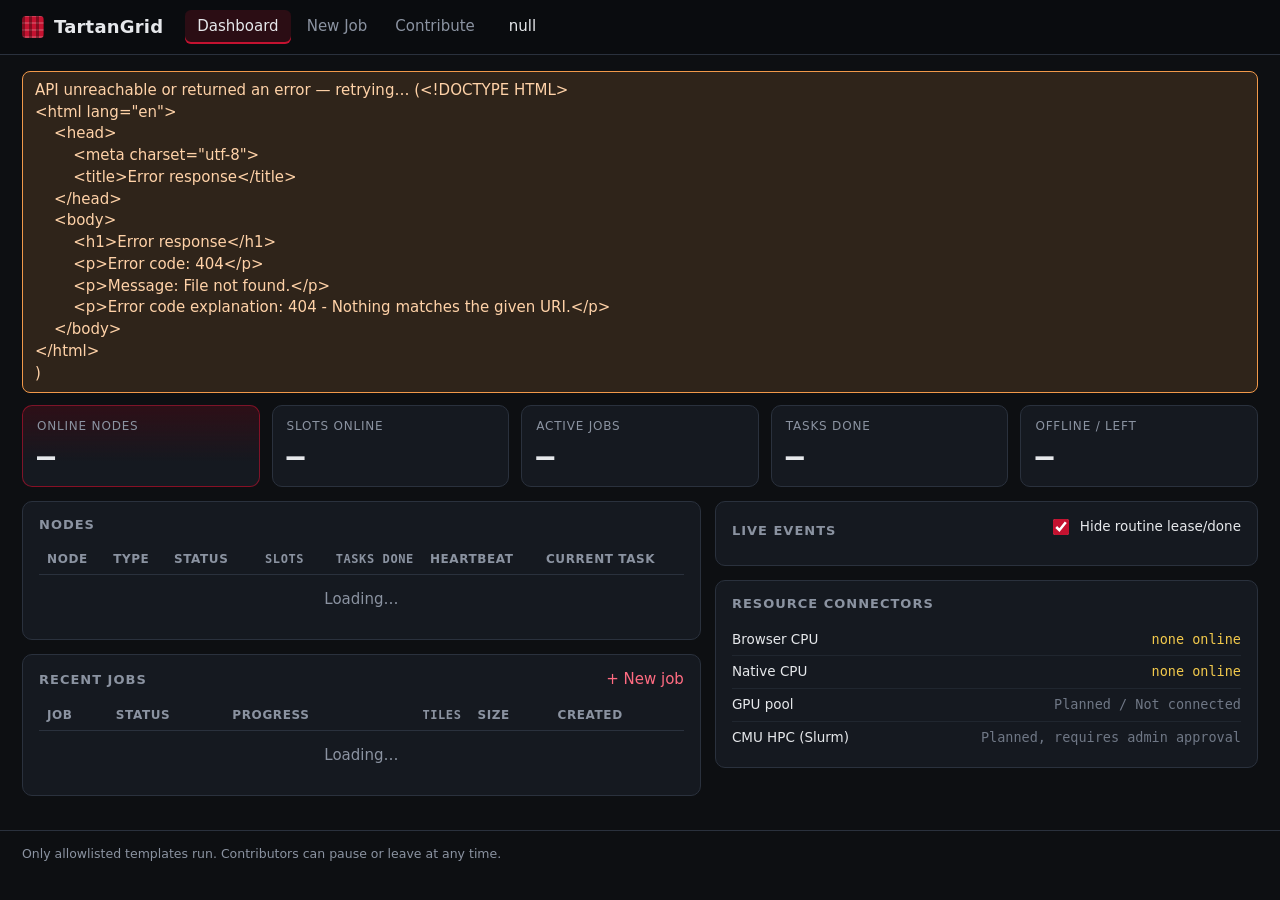
==== backend/static/index.html @ 4c3f1f61 "Add frontend pages (B): dashboard, new job, job detail, contribute Plain HTML/CSS/JS served from bac" ====
<!DOCTYPE html>
<html lang="en">
<head>
  <meta charset="utf-8">
  <meta name="viewport" content="width=device-width, initial-scale=1">
  <title>TartanGrid — Dashboard</title>
  <link rel="icon" href="data:,">
  <link rel="stylesheet" href="style.css">
</head>
<body>
  <header class="site"></header>
  <main>
    <section class="cards">
      <div class="card accent"><div class="label">Online nodes</div><div class="value num" id="c-online">—</div></div>
      <div class="card"><div class="label">Slots online</div><div class="value num" id="c-slots">—</div></div>
      <div class="card"><div class="label">Active jobs</div><div class="value num" id="c-jobs">—</div></div>
      <div class="card"><div class="label">Tasks done</div><div class="value num" id="c-done">—</div></div>
      <div class="card"><div class="label">Offline / left</div><div class="value num" id="c-off">—</div></div>
    </section>

    <div class="grid-2">
      <div class="stack">
        <section class="panel">
          <div class="panel-head"><h2>Nodes</h2><span class="muted small" id="server-time"></span></div>
          <table>
            <thead>
              <tr><th>Node</th><th>Type</th><th>Status</th><th class="num">Slots</th><th class="num">Tasks done</th><th>Heartbeat</th><th>Current task</th></tr>
            </thead>
            <tbody id="nodes"><tr><td colspan="7" class="empty">Loading…</td></tr></tbody>
          </table>
        </section>

        <section class="panel">
          <div class="panel-head"><h2>Recent jobs</h2><a id="new-job-link" href="new.html">+ New job</a></div>
          <table>
            <thead><tr><th>Job</th><th>Status</th><th>Progress</th><th class="num">Tiles</th><th>Size</th><th>Created</th></tr></thead>
            <tbody id="jobs"><tr><td colspan="6" class="empty">Loading…</td></tr></tbody>
          </table>
        </section>
      </div>

      <div class="stack">
        <section class="panel">
          <div class="panel-head">
            <h2>Live events</h2>
            <label class="check"><input type="checkbox" id="hide-noisy" checked> Hide routine lease/done</label>
          </div>
          <div class="muted small" id="hidden-count"></div>
          <ul class="events tall" id="events"></ul>
        </section>

        <section class="panel">
          <h2>Resource connectors</h2>
          <ul class="connectors">
            <li><span>Browser CPU</span><span id="conn-browser" class="conn-none">none online</span></li>
            <li><span>Native CPU</span><span id="conn-native" class="conn-none">none online</span></li>
            <li><span>GPU pool</span><span class="conn-planned">Planned / Not connected</span></li>
            <li><span>CMU HPC (Slurm)</span><span class="conn-planned">Planned, requires admin approval</span></li>
          </ul>
        </section>
      </div>
    </div>
  </main>
  <footer class="site"></footer>

  <script src="common.js"></script>
  <script>
    "use strict";
    TG.renderChrome("dashboard");
    TG.$("#new-job-link").href = TG.link("/new.html");
    const el = TG.el;

    // One error slot per poller so a success in one doesn't hide a failure in another.
    const errors = {};
    const onError = (key) => (e) => {
      errors[key] = e;
      const any = Object.values(errors).find(Boolean);
      TG.setBanner(any ? "API unreachable or returned an error — retrying… (" + any.message + ")" : null);
    };

    // ---------- stats ----------
    async function pollStats() {
      const s = await TG.api("/api/stats");
      const t = s.totals || {};
      TG.$("#c-online").textContent = t.online ?? 0;
      TG.$("#c-slots").textContent = t.slots_online ?? 0;
      TG.$("#c-jobs").textContent = t.active_jobs ?? 0;
      TG.$("#c-done").textContent = TG.fmtInt(t.tasks_done ?? 0);
      TG.$("#c-off").textContent = (t.offline ?? 0) + " / " + (t.left ?? 0);
      TG.$("#server-time").textContent = s.server_time ? "server time " + TG.fmtTime(s.server_time) : "";

      const workers = s.workers || [];
      TG.assignWorkerColors(workers);
      const rows = workers.map((w) =>
        el("tr", null,
          el("td", null, TG.workerDot(w.worker_id), " ", el("strong", null, w.name),
            el("div", { class: "muted small mono" }, w.worker_id)),
          el("td", null, TG.typeBadge(w.worker_type)),
          el("td", null, TG.statusBadge(w.status)),
          el("td", { class: "num" }, w.slots),
          el("td", { class: "num" }, TG.fmtInt(w.tasks_done)),
          el("td", { class: "mono small" }, TG.fmtAgo(w.last_heartbeat_age_s)),
          el("td", { class: "mono small" },
            (w.current_task_ids && w.current_task_ids.length) ? w.current_task_ids.map((id) => "#" + id).join(", ") : "—")));
      TG.$("#nodes").replaceChildren(...(rows.length ? rows :
        [el("tr", null, el("td", { colspan: 7, class: "empty" }, "No nodes yet. Open Contribute on a device, or start a native worker."))]));

      for (const type of ["browser", "native"]) {
        const n = workers.filter((w) => w.worker_type === type && w.status === "online").length;
        const c = TG.$("#conn-" + type);
        c.textContent = n ? `connected · ${n} online` : "none online";
        c.className = n ? "conn-on" : "conn-none";
      }
    }

    // ---------- jobs ----------
    async function pollJobs() {
      const r = await TG.api("/api/jobs");
      const jobs = (r && r.jobs) || [];
      const rows = jobs.map((j) => {
        const pct = j.task_count ? Math.round((100 * j.done_count) / j.task_count) : 0;
        const p = j.params || {};
        return el("tr", null,
          el("td", null, el("a", { class: "mono", href: TG.link("/job.html?id=" + encodeURIComponent(j.job_id)) }, j.job_id)),
          el("td", null, TG.statusBadge(j.status)),
          el("td", { style: { minWidth: "110px" } },
            el("div", { class: "progress" }, el("div", { style: { width: pct + "%" } }))),
          el("td", { class: "num" }, `${j.done_count}/${j.task_count}`),
          el("td", { class: "mono small" }, p.width ? `${p.width}×${p.height} · it ${p.max_iter}` : "—"),
          el("td", { class: "mono small" }, TG.fmtTime(j.created_at)));
      });
      TG.$("#jobs").replaceChildren(...(rows.length ? rows :
        [el("tr", null, el("td", { colspan: 6, class: "empty" }, "No jobs yet."))]));
    }

    // ---------- events ----------
    const feed = new TG.EventFeed(TG.$("#events"), {
      hideNoisyEl: TG.$("#hide-noisy"), countEl: TG.$("#hidden-count"), max: 100,
    });

    TG.startPolling(pollStats, 1000, onError("stats"));
    TG.startPolling(() => feed.poll(), 1000, onError("events"));
    TG.startPolling(pollJobs, 2000, onError("jobs"));
  </script>
</body>
</html>
---- backend/static/style.css ----
/* TartanGrid — shared styles (owner: B). Dark console look, CMU red accent. */
:root {
  --bg: #0d0f12;
  --panel: #151920;
  --panel-2: #1b2029;
  --line: #2a313d;
  --text: #e6e8eb;
  --muted: #8b93a1;
  --red: #c41230;
  --red-soft: rgba(196, 18, 48, 0.18);
  --green: #3ccf7a;
  --yellow: #f2c94c;
  --orange: #f2994a;
  --grey: #6f7785;
  --dark-grey: #454b55;
  --mono: ui-monospace, "SF Mono", "Cascadia Mono", Menlo, Consolas, monospace;
  --sans: system-ui, -apple-system, "Segoe UI", Roboto, sans-serif;
  --radius: 10px;
}
* { box-sizing: border-box; }
html, body { margin: 0; background: var(--bg); color: var(--text); font: 15px/1.45 var(--sans); }
a { color: #ff6b81; text-decoration: none; }
a:hover { text-decoration: underline; }
code, .mono, .num { font-family: var(--mono); }
.num { font-variant-numeric: tabular-nums; }
.muted { color: var(--muted); }
.small { font-size: 12.5px; }
[hidden] { display: none !important; }

/* ---------- chrome ---------- */
header.site {
  display: flex; align-items: center; gap: 22px;
  padding: 10px 22px; border-bottom: 1px solid var(--line); background: #0a0c0f;
  position: sticky; top: 0; z-index: 10;
}
.brand { display: flex; align-items: center; gap: 10px; color: var(--text); font-weight: 700; font-size: 18px; letter-spacing: 0.2px; }
.brand:hover { text-decoration: none; }
.logo {
  width: 22px; height: 22px; border-radius: 4px;
  background:
    repeating-linear-gradient(90deg, rgba(0,0,0,.35) 0 3px, transparent 3px 7px),
    repeating-linear-gradient(0deg, rgba(255,255,255,.18) 0 2px, transparent 2px 7px),
    var(--red);
}
header.site nav { display: flex; gap: 4px; }
header.site nav a { color: var(--muted); padding: 6px 12px; border-radius: 6px; }
header.site nav a:hover { color: var(--text); background: var(--panel-2); text-decoration: none; }
header.site nav a.active { color: var(--text); background: var(--red-soft); box-shadow: inset 0 -2px 0 var(--red); }
.mock-badge {
  margin-left: auto; font: 700 11px var(--mono); letter-spacing: 1px; color: #111;
  background: var(--yellow); padding: 3px 8px; border-radius: 4px;
}
footer.site { padding: 14px 22px 22px; color: var(--muted); font-size: 12.5px; border-top: 1px solid var(--line); margin-top: 18px; }
main { padding: 16px 22px; max-width: 1500px; margin: 0 auto; }
h1 { font-size: 22px; margin: 4px 0 14px; }
h2 { font-size: 13px; margin: 0 0 10px; text-transform: uppercase; letter-spacing: 1px; color: var(--muted); font-weight: 600; }
.banner { background: rgba(242, 153, 74, 0.15); border: 1px solid var(--orange); color: #ffd2a8; padding: 8px 12px; border-radius: 8px; margin-bottom: 12px; white-space: pre-wrap; }

/* ---------- panels & layout ---------- */
.panel { background: var(--panel); border: 1px solid var(--line); border-radius: var(--radius); padding: 14px 16px; }
.panel + .panel { margin-top: 14px; }
.panel-head { display: flex; align-items: baseline; justify-content: space-between; gap: 10px; margin-bottom: 10px; }
.panel-head h2 { margin: 0; }
.grid-2 { display: grid; grid-template-columns: minmax(0, 1.25fr) minmax(0, 1fr); gap: 14px; align-items: start; }
.stack > * + * { margin-top: 14px; }

.cards { display: grid; grid-template-columns: repeat(5, minmax(0, 1fr)); gap: 12px; margin-bottom: 14px; }
.card { background: var(--panel); border: 1px solid var(--line); border-radius: var(--radius); padding: 12px 14px; }
.card .label { color: var(--muted); font-size: 12px; text-transform: uppercase; letter-spacing: .8px; }
.card .value { font: 700 30px/1.15 var(--mono); margin-top: 4px; }
.card.accent { border-color: rgba(196, 18, 48, .6); background: linear-gradient(180deg, var(--red-soft), var(--panel) 70%); }

/* ---------- tables ---------- */
table { width: 100%; border-collapse: collapse; }
th { text-align: left; color: var(--muted); font-weight: 600; font-size: 12px; text-transform: uppercase; letter-spacing: .6px; padding: 6px 8px; border-bottom: 1px solid var(--line); }
td { padding: 7px 8px; border-bottom: 1px solid #20262f; vertical-align: middle; }
tr:last-child td { border-bottom: none; }
td.num, th.num { text-align: right; }
.empty { color: var(--muted); padding: 14px 8px; text-align: center; }

/* ---------- badges ---------- */
.badge { display: inline-block; font: 700 10.5px var(--mono); letter-spacing: .8px; padding: 2px 7px; border-radius: 4px; vertical-align: 1px; }
.type-browser { background: #d7dbe0; color: #1b1f24; }
.type-native { background: var(--red); color: #fff; }
.status { display: inline-flex; align-items: center; gap: 6px; font: 600 12.5px var(--mono); }
.status::before { content: ""; width: 8px; height: 8px; border-radius: 50%; background: currentColor; }
.status-online, .status-completed, .status-running { color: var(--green); }
.status-paused, .status-queued { color: var(--yellow); }
.status-offline { color: var(--grey); }
.status-left, .status-cancelled { color: var(--dark-grey); }
.status-failed { color: var(--orange); }
.status-connecting, .status-idle, .status-stopped { color: var(--muted); }
.status-error { color: var(--orange); }
.dot { display: inline-block; width: 10px; height: 10px; border-radius: 50%; flex: none; vertical-align: -1px; }
.dot-empty { background: transparent; }

/* ---------- event feed ---------- */
.events { list-style: none; margin: 0; padding: 0; max-height: 360px; overflow-y: auto; font: 12.5px/1.4 var(--mono); }
.events.tall { max-height: 460px; }
.ev { display: grid; grid-template-columns: 66px 124px 12px 1fr; gap: 8px; align-items: center; padding: 4px 6px; border-radius: 5px; }
.ev + .ev { border-top: 1px solid #1d222a; }
.ev-time { color: var(--muted); }
.ev-type { color: #aeb5c1; overflow: hidden; text-overflow: ellipsis; white-space: nowrap; }
.ev-msg { overflow-wrap: anywhere; }
.ev-alert .ev-type, .ev-alert .ev-msg { color: var(--orange); }
.ev-good .ev-type { color: var(--green); }
.ev-reassigned .ev-type { color: #111; background: var(--orange); border-radius: 3px; padding: 0 4px; font-weight: 700; justify-self: start; }
.flash { animation: flash 1.6s ease-out 1; }
@keyframes flash {
  0% { background: rgba(242, 153, 74, .55); }
  100% { background: transparent; }
}

/* ---------- forms & buttons ---------- */
label { display: block; font-size: 12.5px; color: var(--muted); margin-bottom: 4px; }
input[type=text], input[type=number], select, textarea {
  width: 100%; background: #0f1217; color: var(--text); border: 1px solid var(--line); border-radius: 7px;
  padding: 8px 10px; font: 14px var(--mono);
}
textarea { font-family: var(--sans); min-height: 76px; resize: vertical; }
input:focus, select:focus, textarea:focus { outline: none; border-color: var(--red); box-shadow: 0 0 0 2px var(--red-soft); }
.check { display: flex; align-items: center; gap: 8px; color: var(--text); font-size: 13.5px; margin: 0; cursor: pointer; }
.check input { accent-color: var(--red); width: 16px; height: 16px; }
.btn {
  display: inline-flex; align-items: center; justify-content: center; gap: 6px;
  background: var(--panel-2); color: var(--text); border: 1px solid var(--line); border-radius: 8px;
  padding: 9px 16px; font: 600 14px var(--sans); cursor: pointer;
}
.btn:hover:not(:disabled) { border-color: #48505e; background: #222834; }
.btn:disabled { opacity: .4; cursor: not-allowed; }
.btn.primary { background: var(--red); border-color: var(--red); color: #fff; }
.btn.primary:hover:not(:disabled) { background: #d8173a; }
.btn.big { padding: 13px 22px; font-size: 16px; min-height: 48px; }
.btn-row { display: flex; flex-wrap: wrap; gap: 10px; }
.form-grid { display: grid; grid-template-columns: repeat(4, minmax(0, 1fr)); gap: 12px; }
.note { border-left: 3px solid var(--red); background: var(--panel-2); padding: 10px 12px; border-radius: 0 8px 8px 0; }
.note.ai { border-left-color: #7aa7ff; }
.note.warn { border-left-color: var(--orange); color: #ffd2a8; white-space: pre-wrap; }
.note.err { border-left-color: var(--orange); background: rgba(242, 153, 74, .1); color: #ffd2a8; white-space: pre-wrap; }
.kv { display: grid; grid-template-columns: max-content 1fr; gap: 6px 16px; margin: 0; }
.kv dt { color: var(--muted); font-size: 13px; }
.kv dd { margin: 0; font-family: var(--mono); overflow-wrap: anywhere; }

/* ---------- connectors ---------- */
.connectors { list-style: none; margin: 0; padding: 0; }
.connectors li { display: flex; justify-content: space-between; gap: 10px; padding: 6px 0; border-bottom: 1px solid #20262f; font-size: 13.5px; }
.connectors li:last-child { border-bottom: none; }
.conn-on { color: var(--green); font-family: var(--mono); }
.conn-none { color: var(--yellow); font-family: var(--mono); }
.conn-planned { color: var(--grey); font-family: var(--mono); }

/* ---------- job page ---------- */
.job-layout { display: grid; grid-template-columns: minmax(0, 1fr) 360px; gap: 14px; align-items: start; }
.canvas-wrap { position: relative; width: 100%; background: #000; border-radius: 8px; overflow: hidden; border: 1px solid var(--line); }
.canvas-wrap canvas { display: block; width: 100%; height: auto; }
.canvas-wrap canvas.overlay { position: absolute; inset: 0; height: 100%; pointer-events: none; }
.progress { height: 12px; background: #0f1217; border: 1px solid var(--line); border-radius: 7px; overflow: hidden; }
.progress > div { height: 100%; width: 0; background: linear-gradient(90deg, #8e0c22, var(--red)); transition: width .4s; }
.counts { display: grid; grid-template-columns: repeat(4, 1fr); gap: 6px; margin-top: 10px; text-align: center; }
.counts div { background: var(--panel-2); border-radius: 6px; padding: 6px 4px; }
.counts b { display: block; font: 700 18px var(--mono); }
.counts span { color: var(--muted); font-size: 11px; text-transform: uppercase; letter-spacing: .6px; }
.legend { list-style: none; margin: 8px 0 0; padding: 0; }
.legend li { display: flex; align-items: center; gap: 8px; padding: 4px 0; font-size: 13.5px; }
.legend li .num { margin-left: auto; }
.big-num { font: 700 26px var(--mono); }
.speedup { font: 700 34px var(--mono); color: var(--green); }
.speedup.slow { color: var(--orange); }

/* ---------- contribute ---------- */
.contrib-layout { display: grid; grid-template-columns: minmax(0, 1fr) minmax(0, 1fr); gap: 14px; align-items: start; max-width: 1100px; }
.local-log { list-style: none; margin: 0; padding: 0; font: 12.5px/1.5 var(--mono); max-height: 260px; overflow-y: auto; }
.local-log li { padding: 2px 0; border-bottom: 1px solid #1d222a; overflow-wrap: anywhere; }
.state-big { font: 700 22px var(--mono); }

/* ---------- responsive ---------- */
@media (max-width: 1100px) {
  .grid-2, .job-layout, .contrib-layout { grid-template-columns: 1fr; }
  .cards { grid-template-columns: repeat(3, minmax(0, 1fr)); }
  .form-grid { grid-template-columns: repeat(2, minmax(0, 1fr)); }
}
@media (max-width: 640px) {
  main { padding: 12px; }
  header.site { flex-wrap: wrap; gap: 10px; padding: 10px 12px; }
  .cards { grid-template-columns: repeat(2, minmax(0, 1fr)); }
  .card .value { font-size: 24px; }
  .form-grid { grid-template-columns: 1fr 1fr; }
  .ev { grid-template-columns: 58px 1fr; }
  .ev .dot { display: none; }
  .ev-msg { grid-column: 1 / -1; }
  .btn-row .btn { flex: 1 1 45%; }
}
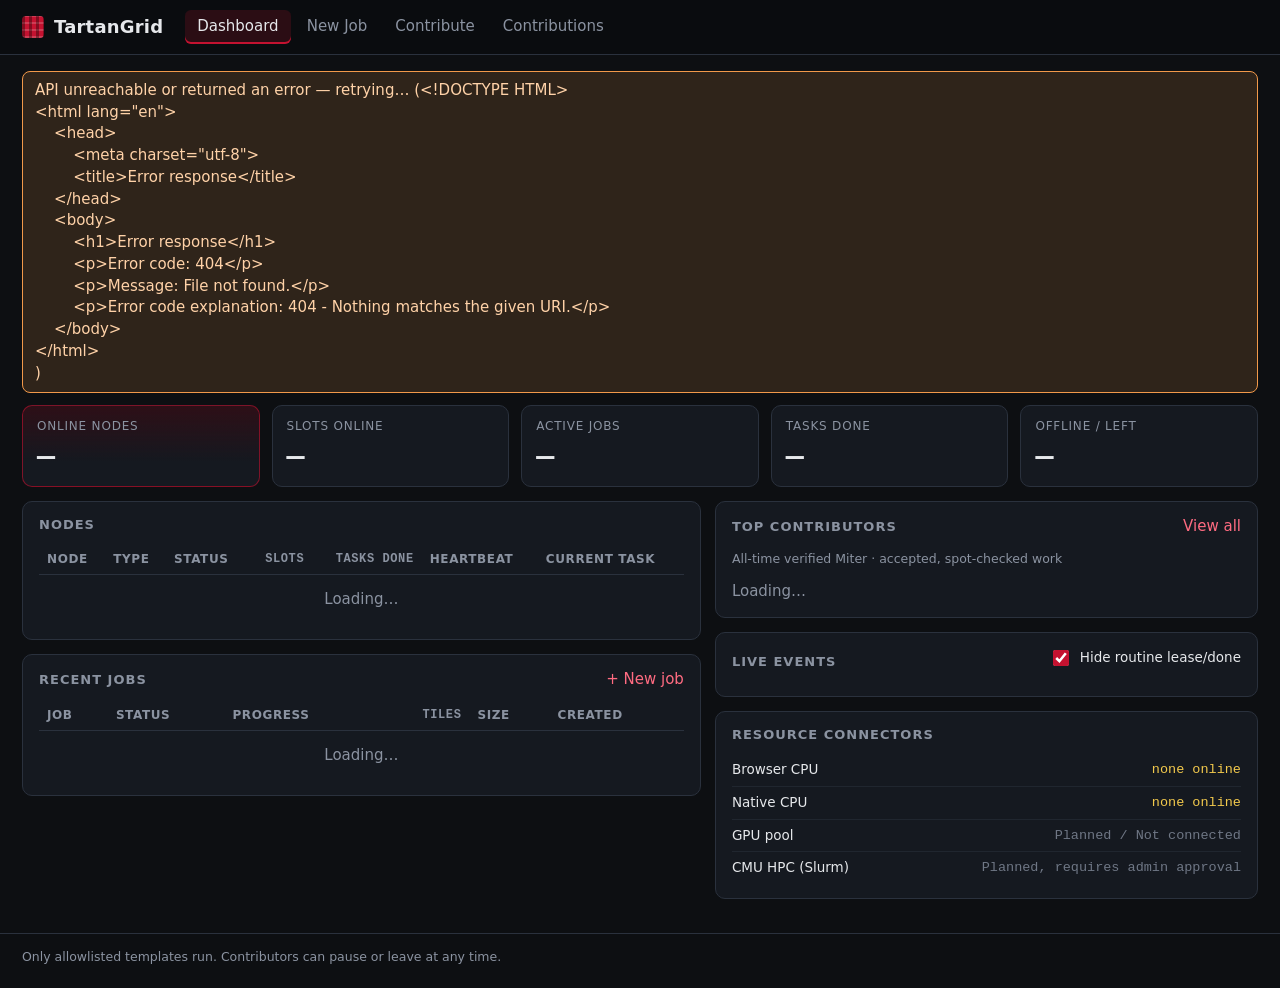
==== commit 10b5b775: "feat: track verified contributions by persistent device identity" ====
--- a/backend/static/index.html
+++ b/backend/static/index.html
@@ -22,24 +22,33 @@
       <div class="stack">
         <section class="panel">
           <div class="panel-head"><h2>Nodes</h2><span class="muted small" id="server-time"></span></div>
+          <div class="table-scroll" tabindex="0" role="region" aria-label="Nodes table">
           <table>
             <thead>
               <tr><th>Node</th><th>Type</th><th>Status</th><th class="num">Slots</th><th class="num">Tasks done</th><th>Heartbeat</th><th>Current task</th></tr>
             </thead>
             <tbody id="nodes"><tr><td colspan="7" class="empty">Loading…</td></tr></tbody>
           </table>
+          </div>
         </section>
 
         <section class="panel">
           <div class="panel-head"><h2>Recent jobs</h2><a id="new-job-link" href="new.html">+ New job</a></div>
+          <div class="table-scroll" tabindex="0" role="region" aria-label="Recent jobs table">
           <table>
             <thead><tr><th>Job</th><th>Status</th><th>Progress</th><th class="num">Tiles</th><th>Size</th><th>Created</th></tr></thead>
             <tbody id="jobs"><tr><td colspan="6" class="empty">Loading…</td></tr></tbody>
           </table>
+          </div>
         </section>
       </div>
 
       <div class="stack">
+        <section class="panel">
+          <div class="panel-head"><h2>Top contributors</h2><a id="contributions-link" href="contributions.html">View all</a></div>
+          <p class="muted small">All-time verified Miter · accepted, spot-checked work</p>
+          <ol class="top-contributors" id="top-contributors"><li class="muted">Loading…</li></ol>
+        </section>
         <section class="panel">
           <div class="panel-head">
             <h2>Live events</h2>
@@ -68,6 +77,7 @@
     "use strict";
     TG.renderChrome("dashboard");
     TG.$("#new-job-link").href = TG.link("/new.html");
+    TG.$("#contributions-link").href = TG.link("/contributions.html");
     const el = TG.el;
 
     // One error slot per poller so a success in one doesn't hide a failure in another.
@@ -133,6 +143,18 @@
         [el("tr", null, el("td", { colspan: 6, class: "empty" }, "No jobs yet."))]));
     }
 
+    async function pollContributions() {
+      const data = await TG.api("/api/contributions");
+      const devices = TG.rankContributions(data.devices).slice(0, 3);
+      TG.$("#top-contributors").replaceChildren(...(devices.length ? devices.map((d, i) =>
+        el("li", { "data-device-id": d.device_id },
+          el("span", { class: "muted num" }, i + 1), TG.workerDot(d.device_id),
+          el("span", { class: "contributor-name" }, el("strong", null, d.display_name),
+            d.owner ? el("span", { class: "muted small" }, d.owner) : null),
+          el("span", { class: "num contributor-credit" }, TG.fmtMiter(d.verified_miter), el("span", { class: "muted small" }, " Miter")))) :
+        [el("li", { class: "muted" }, "No devices yet. Start contributing to join the list.")]));
+    }
+
     // ---------- events ----------
     const feed = new TG.EventFeed(TG.$("#events"), {
       hideNoisyEl: TG.$("#hide-noisy"), countEl: TG.$("#hidden-count"), max: 100,
@@ -141,6 +163,7 @@
     TG.startPolling(pollStats, 1000, onError("stats"));
     TG.startPolling(() => feed.poll(), 1000, onError("events"));
     TG.startPolling(pollJobs, 2000, onError("jobs"));
+    TG.startPolling(pollContributions, 5000, onError("contributions"));
   </script>
 </body>
 </html>
--- a/backend/static/style.css
+++ b/backend/static/style.css
@@ -42,7 +42,7 @@
     repeating-linear-gradient(0deg, rgba(255,255,255,.18) 0 2px, transparent 2px 7px),
     var(--red);
 }
-header.site nav { display: flex; gap: 4px; }
+header.site nav { display: flex; gap: 4px; flex-wrap: wrap; }
 header.site nav a { color: var(--muted); padding: 6px 12px; border-radius: 6px; }
 header.site nav a:hover { color: var(--text); background: var(--panel-2); text-decoration: none; }
 header.site nav a.active { color: var(--text); background: var(--red-soft); box-shadow: inset 0 -2px 0 var(--red); }
@@ -57,12 +57,13 @@
 .banner { background: rgba(242, 153, 74, 0.15); border: 1px solid var(--orange); color: #ffd2a8; padding: 8px 12px; border-radius: 8px; margin-bottom: 12px; white-space: pre-wrap; }
 
 /* ---------- panels & layout ---------- */
-.panel { background: var(--panel); border: 1px solid var(--line); border-radius: var(--radius); padding: 14px 16px; }
+.panel { background: var(--panel); border: 1px solid var(--line); border-radius: var(--radius); padding: 14px 16px; min-width: 0; }
 .panel + .panel { margin-top: 14px; }
-.panel-head { display: flex; align-items: baseline; justify-content: space-between; gap: 10px; margin-bottom: 10px; }
+.panel-head { display: flex; flex-wrap: wrap; align-items: baseline; justify-content: space-between; gap: 10px; margin-bottom: 10px; }
 .panel-head h2 { margin: 0; }
 .grid-2 { display: grid; grid-template-columns: minmax(0, 1.25fr) minmax(0, 1fr); gap: 14px; align-items: start; }
 .stack > * + * { margin-top: 14px; }
+.stack { min-width: 0; }
 
 .cards { display: grid; grid-template-columns: repeat(5, minmax(0, 1fr)); gap: 12px; margin-bottom: 14px; }
 .card { background: var(--panel); border: 1px solid var(--line); border-radius: var(--radius); padding: 12px 14px; }
@@ -72,6 +73,7 @@
 
 /* ---------- tables ---------- */
 table { width: 100%; border-collapse: collapse; }
+.table-scroll { overflow-x: auto; max-width: 100%; }
 th { text-align: left; color: var(--muted); font-weight: 600; font-size: 12px; text-transform: uppercase; letter-spacing: .6px; padding: 6px 8px; border-bottom: 1px solid var(--line); }
 td { padding: 7px 8px; border-bottom: 1px solid #20262f; vertical-align: middle; }
 tr:last-child td { border-bottom: none; }
@@ -113,7 +115,7 @@
 
 /* ---------- forms & buttons ---------- */
 label { display: block; font-size: 12.5px; color: var(--muted); margin-bottom: 4px; }
-input[type=text], input[type=number], select, textarea {
+input[type=text], input[type=number], input[type=datetime-local], select, textarea {
   width: 100%; background: #0f1217; color: var(--text); border: 1px solid var(--line); border-radius: 7px;
   padding: 8px 10px; font: 14px var(--mono);
 }
@@ -133,6 +135,7 @@
 .btn.big { padding: 13px 22px; font-size: 16px; min-height: 48px; }
 .btn-row { display: flex; flex-wrap: wrap; gap: 10px; }
 .form-grid { display: grid; grid-template-columns: repeat(4, minmax(0, 1fr)); gap: 12px; }
+.preset-picker { width: 280px; max-width: 100%; }
 .note { border-left: 3px solid var(--red); background: var(--panel-2); padding: 10px 12px; border-radius: 0 8px 8px 0; }
 .note.ai { border-left-color: #7aa7ff; }
 .note.warn { border-left-color: var(--orange); color: #ffd2a8; white-space: pre-wrap; }
@@ -173,6 +176,45 @@
 .local-log li { padding: 2px 0; border-bottom: 1px solid #1d222a; overflow-wrap: anywhere; }
 .state-big { font: 700 22px var(--mono); }
 
+/* ---------- device contributions ---------- */
+.sr-only { position: absolute; width: 1px; height: 1px; padding: 0; margin: -1px; overflow: hidden; clip-path: inset(50%); white-space: nowrap; border: 0; }
+.contributions-heading { align-items: center; flex-wrap: wrap; }
+.contributions-heading p { margin-top: 0; }
+.contribution-filters { display: flex; align-items: end; flex-wrap: wrap; gap: 14px; }
+.contribution-filters > div:first-child { min-width: 170px; }
+.custom-range { display: flex; align-items: end; flex-wrap: wrap; gap: 12px; }
+.custom-range > div { min-width: 0; }
+.contribution-totals { grid-template-columns: repeat(3, minmax(0, 1fr)); margin-top: 14px; }
+.contribution-totals .value { overflow-wrap: anywhere; font-size: clamp(20px, 3vw, 30px); }
+.contributions-table { table-layout: fixed; }
+.contributions-table th:first-child { width: 6%; }
+.contributions-table th:nth-child(2) { width: 23%; }
+.contributions-table th:nth-child(5) { width: 8%; }
+.contributions-table td { overflow-wrap: anywhere; }
+.contributions-table .verified-credit { font-weight: 700; }
+.device-label > div + div { margin-top: 4px; }
+.type-tags { display: flex; flex-wrap: wrap; gap: 4px; }
+.share-cell .progress { height: 8px; margin-top: 5px; }
+.top-contributors { list-style: none; margin: 0; padding: 0; }
+.top-contributors li[data-device-id] { display: grid; grid-template-columns: 18px 10px minmax(0, 1fr) minmax(0, auto); gap: 9px; align-items: center; padding: 10px 0; }
+.top-contributors li + li { border-top: 1px solid var(--line); }
+.contributor-name { overflow-wrap: anywhere; }
+.contributor-name > span { display: block; }
+.contributor-credit { text-align: right; overflow-wrap: anywhere; }
+.contributor-credit > span { display: block; }
+.btn[aria-disabled="true"] { opacity: .4; cursor: not-allowed; }
+
+@media (max-width: 900px) {
+  .contributions-table, .contributions-table tbody { display: block; }
+  .contributions-table thead { position: absolute; width: 1px; height: 1px; overflow: hidden; clip-path: inset(50%); }
+  .contributions-table tr { display: block; padding: 10px 0; border-bottom: 1px solid var(--line); }
+  .contributions-table tr:last-child { border-bottom: none; }
+  .contributions-table td { display: grid; grid-template-columns: minmax(88px, 30%) minmax(0, 1fr); gap: 12px; border: 0; padding: 5px 0; text-align: left; }
+  .contributions-table td::before { content: attr(data-label); color: var(--muted); font: 12.5px var(--sans); }
+  .contributions-table td.empty { display: block; }
+  .contributions-table td.empty::before { content: none; }
+}
+
 /* ---------- responsive ---------- */
 @media (max-width: 1100px) {
   .grid-2, .job-layout, .contrib-layout { grid-template-columns: 1fr; }
@@ -189,4 +231,7 @@
   .ev .dot { display: none; }
   .ev-msg { grid-column: 1 / -1; }
   .btn-row .btn { flex: 1 1 45%; }
-}
+  header.site nav a { padding: 6px 8px; }
+  .contribution-filters, .custom-range { display: grid; grid-template-columns: minmax(0, 1fr); width: 100%; }
+  .contribution-totals { grid-template-columns: minmax(0, 1fr); }
+}
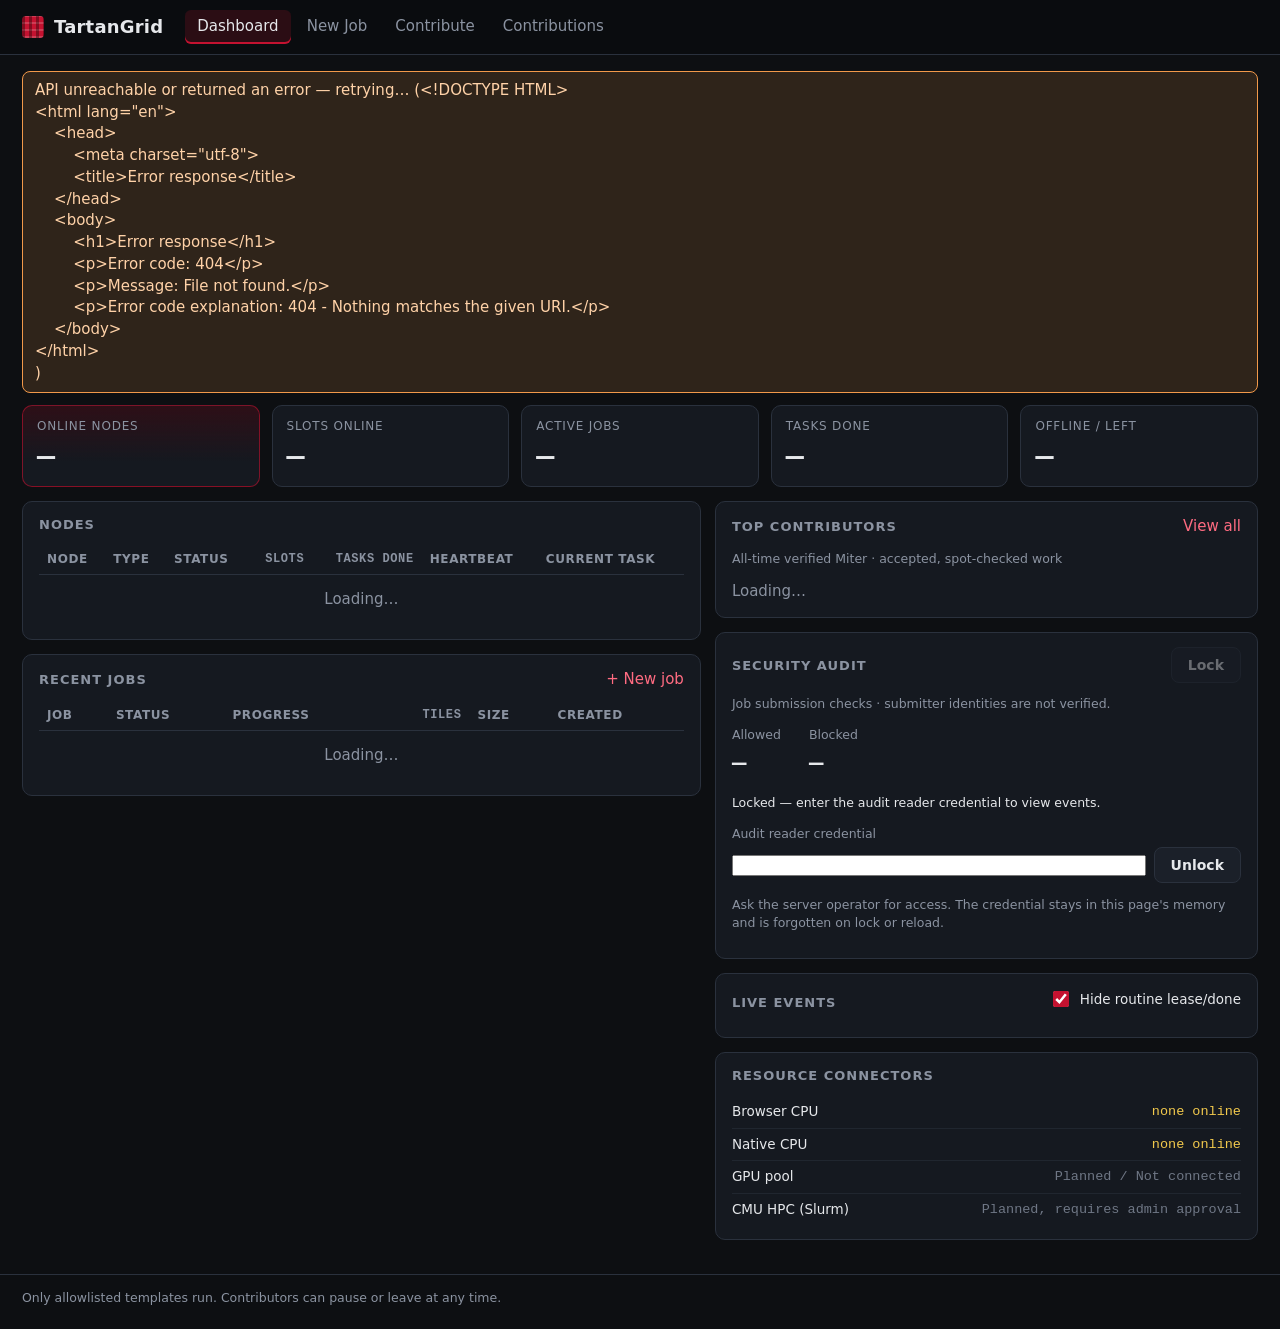
==== commit b8aa11c5: "feat: show protected submission audit on dashboard" ====
--- a/backend/static/index.html
+++ b/backend/static/index.html
@@ -49,6 +49,28 @@
           <p class="muted small">All-time verified Miter · accepted, spot-checked work</p>
           <ol class="top-contributors" id="top-contributors"><li class="muted">Loading…</li></ol>
         </section>
+        <section class="panel" id="audit-panel" aria-labelledby="audit-title">
+          <div class="panel-head">
+            <h2 id="audit-title">Security audit</h2>
+            <button class="btn" id="audit-lock" type="button" disabled>Lock</button>
+          </div>
+          <p class="muted small">Job submission checks · submitter identities are not verified.</p>
+          <div class="audit-counts">
+            <div><span class="muted small">Allowed</span><strong class="num" id="audit-allowed">—</strong></div>
+            <div><span class="muted small">Blocked</span><strong class="num" id="audit-blocked">—</strong></div>
+          </div>
+          <p class="small" id="audit-status" role="status" aria-live="polite">Locked — enter the audit reader credential to view events.</p>
+          <form id="audit-form" autocomplete="off">
+            <label for="audit-token">Audit reader credential</label>
+            <div class="audit-unlock-row">
+              <input id="audit-token" type="password" required maxlength="256" autocomplete="off" spellcheck="false" aria-describedby="audit-help">
+              <button class="btn" id="audit-unlock" type="submit">Unlock</button>
+            </div>
+            <p class="muted small" id="audit-help">Ask the server operator for access. The credential stays in this page's memory and is forgotten on lock or reload.</p>
+          </form>
+          <p class="muted small" id="audit-scope" hidden>Counts since auditing was enabled on this database. Latest 50 events shown; refreshes every 5 seconds.</p>
+          <ul class="audit-events" id="audit-events" aria-label="Security audit events"></ul>
+        </section>
         <section class="panel">
           <div class="panel-head">
             <h2>Live events</h2>
@@ -73,6 +95,7 @@
   <footer class="site"></footer>
 
   <script src="common.js"></script>
+  <script src="security-audit.js"></script>
   <script>
     "use strict";
     TG.renderChrome("dashboard");
@@ -145,14 +168,15 @@
 
     async function pollContributions() {
       const data = await TG.api("/api/contributions");
-      const devices = TG.rankContributions(data.devices).slice(0, 3);
+      // Same default as the Contributions page: only devices with an owner label.
+      const devices = TG.rankContributions(TG.ownedOnly(data).devices).slice(0, 3);
       TG.$("#top-contributors").replaceChildren(...(devices.length ? devices.map((d, i) =>
         el("li", { "data-device-id": d.device_id },
           el("span", { class: "muted num" }, i + 1), TG.workerDot(d.device_id),
           el("span", { class: "contributor-name" }, el("strong", null, d.display_name),
             d.owner ? el("span", { class: "muted small" }, d.owner) : null),
           el("span", { class: "num contributor-credit" }, TG.fmtMiter(d.verified_miter), el("span", { class: "muted small" }, " Miter")))) :
-        [el("li", { class: "muted" }, "No devices yet. Start contributing to join the list.")]));
+        [el("li", { class: "muted" }, "No devices with an owner yet. Add an owner on the Contribute page.")]));
     }
 
     // ---------- events ----------
--- a/backend/static/style.css
+++ b/backend/static/style.css
@@ -64,6 +64,21 @@
 .grid-2 { display: grid; grid-template-columns: minmax(0, 1.25fr) minmax(0, 1fr); gap: 14px; align-items: start; }
 .stack > * + * { margin-top: 14px; }
 .stack { min-width: 0; }
+
+/* ---------- access-controlled submission audit ---------- */
+.audit-counts { display: flex; gap: 28px; margin: 12px 0; }
+.audit-counts > div { display: flex; flex-direction: column; gap: 3px; }
+.audit-counts strong { font-size: 24px; }
+.audit-unlock-row { display: flex; gap: 8px; align-items: center; }
+.audit-unlock-row input { min-width: 0; flex: 1; }
+.audit-unlock-row button { flex-shrink: 0; }
+.audit-events { padding: 0; margin: 0; list-style: none; max-height: 360px; overflow-y: auto; }
+.audit-events li { padding: 10px 0; border-top: 1px solid var(--line); }
+.audit-events li > * + * { margin-top: 4px; }
+.audit-event-head { display: flex; flex-wrap: wrap; justify-content: space-between; gap: 6px; }
+.audit-allow { color: var(--green); }
+.audit-deny { color: #ff6b81; }
+.audit-id { overflow-wrap: anywhere; }
 
 .cards { display: grid; grid-template-columns: repeat(5, minmax(0, 1fr)); gap: 12px; margin-bottom: 14px; }
 .card { background: var(--panel); border: 1px solid var(--line); border-radius: var(--radius); padding: 12px 14px; }
